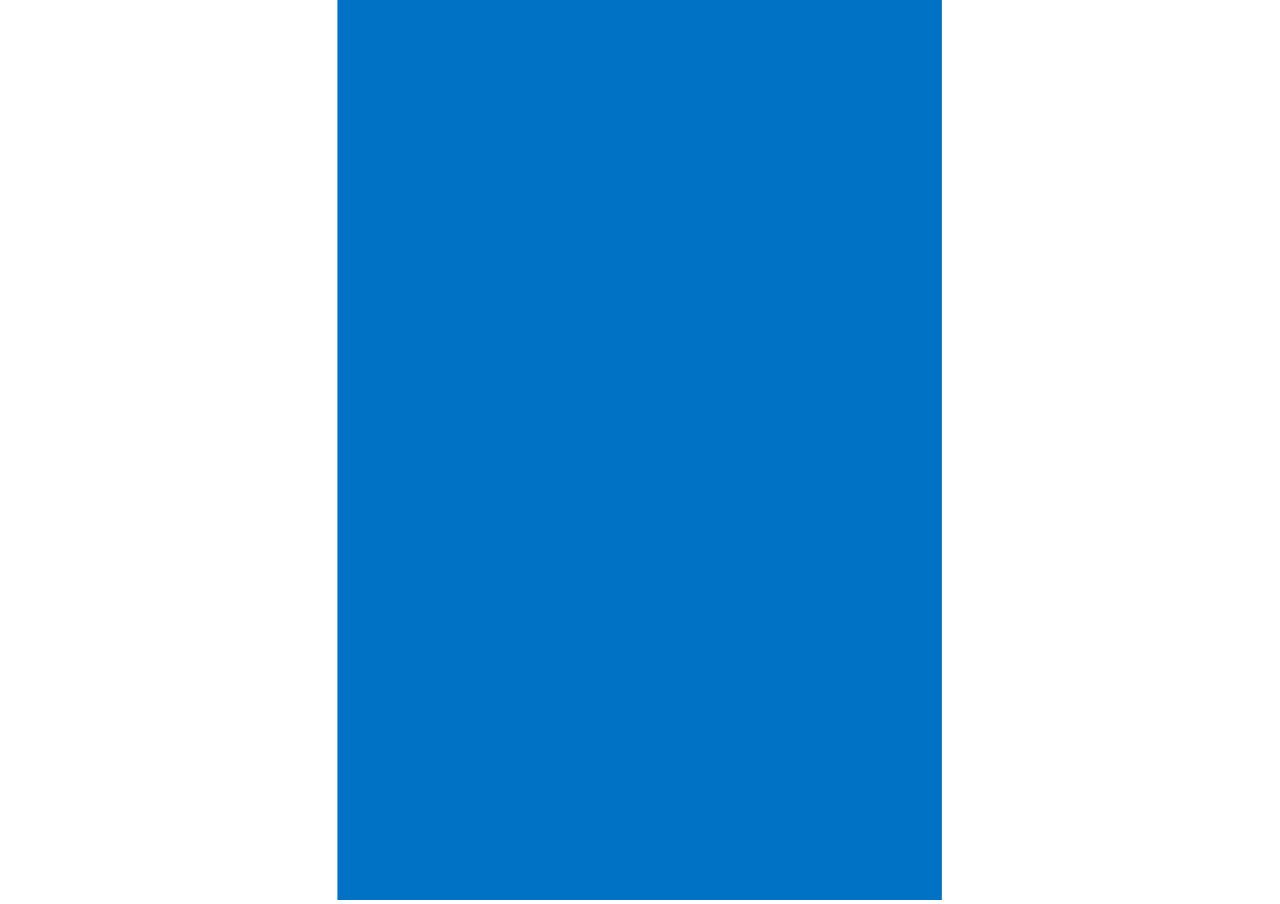
==== index2.html @ 56e41175 "working" ====
<!DOCTYPE html>
<html>

<head>
    <meta charset="utf-8" />
    <meta name="viewport" content="width=device-width, initial-scale=1,user-scalable=no" />
    <title>Streymur</title>
    <!--<link rel="stylesheet" href="css/style.css" />-->

    <script type="text/javascript" src="js/Components/M2Inc.js"></script>
    <script type="text/javascript" src="js/Components/M2Maj.js"></script>
    <script type="text/javascript" src="js/Components/M2Min.js"></script>
    <script type="text/javascript" src="js/Components/M2Pha.js"></script>
    <script type="text/javascript" src="js/Components/N2Inc.js"></script>
    <script type="text/javascript" src="js/Components/N2Maj.js"></script>
    <script type="text/javascript" src="js/Components/N2Min.js"></script>
    <script type="text/javascript" src="js/Components/N2Pha.js"></script>
    <script type="text/javascript" src="js/Components/S2Inc.js"></script>
    <script type="text/javascript" src="js/Components/S2Maj.js"></script>
    <script type="text/javascript" src="js/Components/S2Min.js"></script>
    <script type="text/javascript" src="js/Components/S2Pha.js"></script>
    <script type="text/javascript" src="js/Components/map.js"></script>
    <script type="text/javascript" src="js/Components/uMean.js"></script>
    <script type="text/javascript" src="js/Components/vMean.js"></script>
    <script type="text/javascript" src="js/map.js"></script>
    <script type="text/javascript" src="js/jquery-3.4.1.min.js"></script>
    <script type="text/javascript" src="js/helpers.js"></script>
    <script type="text/javascript" src="js/visDef.js"></script>
    <script type="text/javascript" src="js/visualization.js"></script>
    <script type="text/javascript" src="js/gradient.js"></script>
    <script type="text/javascript" src="streymur.js"></script>
    <style>
        html,
        body {
            height: 100%;
            margin: 0;
        }
        
        #mapCanvas {
            width: 100%;
            height: 100%;
        }
    </style>
</head>

<body id="body">
    <canvas id="mapCanvas"></canvas>
    </canvas>
</body>

</html>
---- css/style.css ----
body {
    margin: 0;
    padding: 0;
    font-size: 4vh
}

#body {
    color: #fff;
    margin: 0;
    padding: 0;
    width: 100%;
    height: 100%;
    background-color: #0072c6
}

.appPage {
    position: fixed;
    overflow: hidden;
    left: 0;
    right: 0;
    top: 0;
    bottom: 0;
    -webkit-user-select: none;
    -khtml-user-select: none;
    -moz-user-select: none;
    -o-user-select: none;
    user-select: none
}

#Map {
    z-index: 50
}

#LandMap {
    position: fixed
}

#PreviewOcean {
    position: fixed
}

#Time {
    display: none;
    top: 6vh;
    text-align: center;
    margin: auto;
    padding: 0;
    max-width: 25em;
    width: 100%
}

#GPS {
    display: none;
    text-align: center
}

table {
    width: inherit;
    height: inherit;
    font-weight: 700
}

#TouchLayer {
    z-index: 100;
    position: absolute;
    background-color: transparent;
    width: 100%;
    height: 100%
}

#LocationInfo {
    z-index: 99;
    position: absolute;
    background-color: transparent;
    overflow: auto;
    text-align: center
}

#LocationInfo td {
    text-shadow: 2px 2px 0 rgba(0, 0, 0, 1)
}

#LocationInfoIcon {
    height: 3em;
    width: 3em;
    text-align: center
}

#Arrows {
    z-index: 80;
    height: 100%;
    width: 100%;
    position: absolute;
    margin: auto;
    text-align: center;
    left: 0;
    right: 0;
    background-color: transparent;
    opacity: 1;
    display: initial
}

#TimeContainer {
    position: fixed;
    width: 100%;
    text-align: center;
    margin: 0;
    bottom: 1vh;
    z-index: 120
}

.timeButton {
    z-index: 100;
    border-style: none;
    background-color: transparent;
    height: 8vh;
    padding-top: 3vh
}
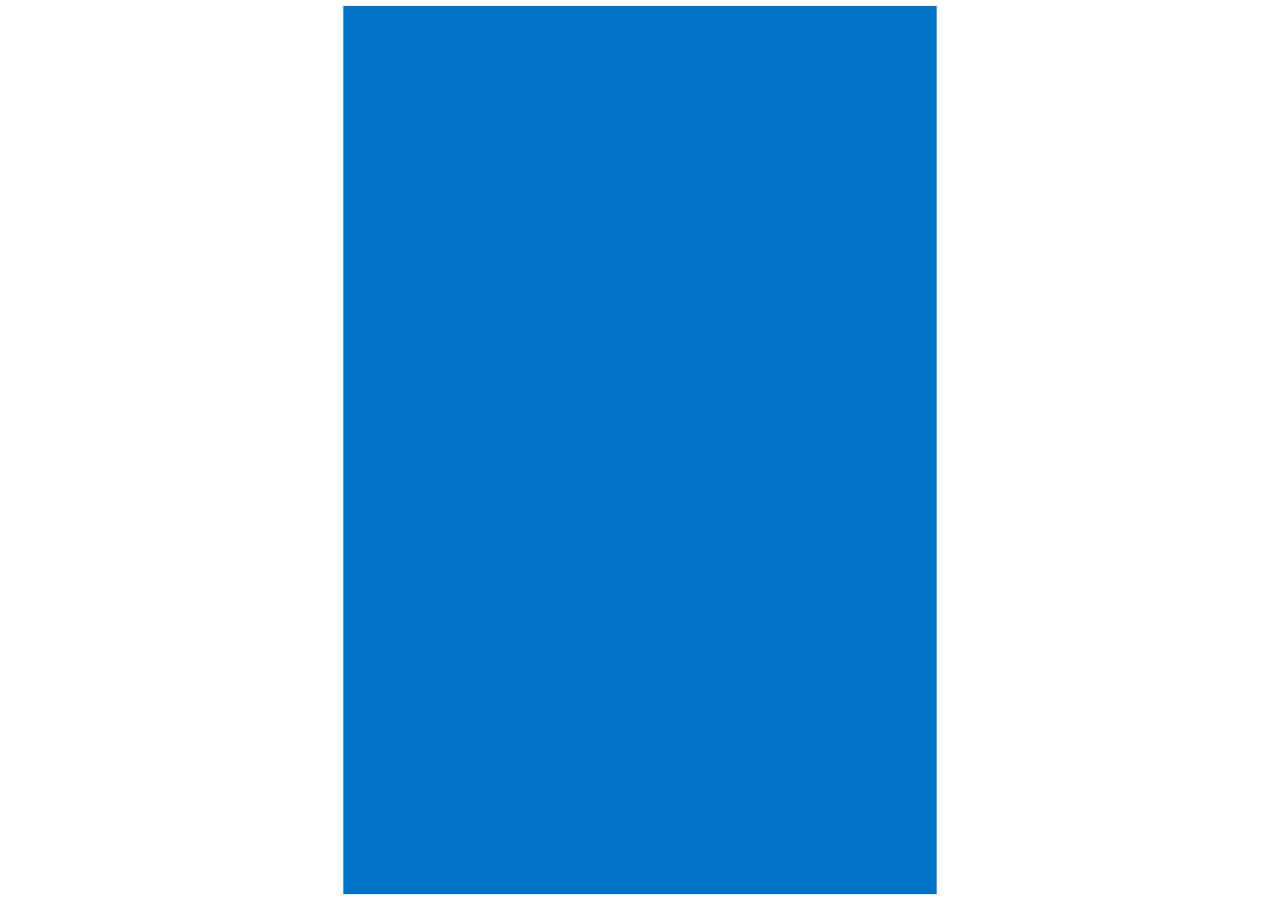
==== commit d2243ac1: "pan" ====
--- a/index2.html
+++ b/index2.html
@@ -3,7 +3,8 @@
 
 <head>
     <meta charset="utf-8" />
-    <meta name="viewport" content="width=device-width, initial-scale=1,user-scalable=no" />
+    <meta name="viewport" content="user-scalable=no, width=device-width, initial-scale=1, maximum-scale=1">
+    <meta name="msapplication-tap-highlight" content="no" />
     <title>Streymur</title>
     <!--<link rel="stylesheet" href="css/style.css" />-->
 
@@ -24,6 +25,7 @@
     <script type="text/javascript" src="js/Components/vMean.js"></script>
     <script type="text/javascript" src="js/map.js"></script>
     <script type="text/javascript" src="js/jquery-3.4.1.min.js"></script>
+    <script type="text/javascript" src="js/hammer.min.js"></script>
     <script type="text/javascript" src="js/helpers.js"></script>
     <script type="text/javascript" src="js/visDef.js"></script>
     <script type="text/javascript" src="js/visualization.js"></script>
